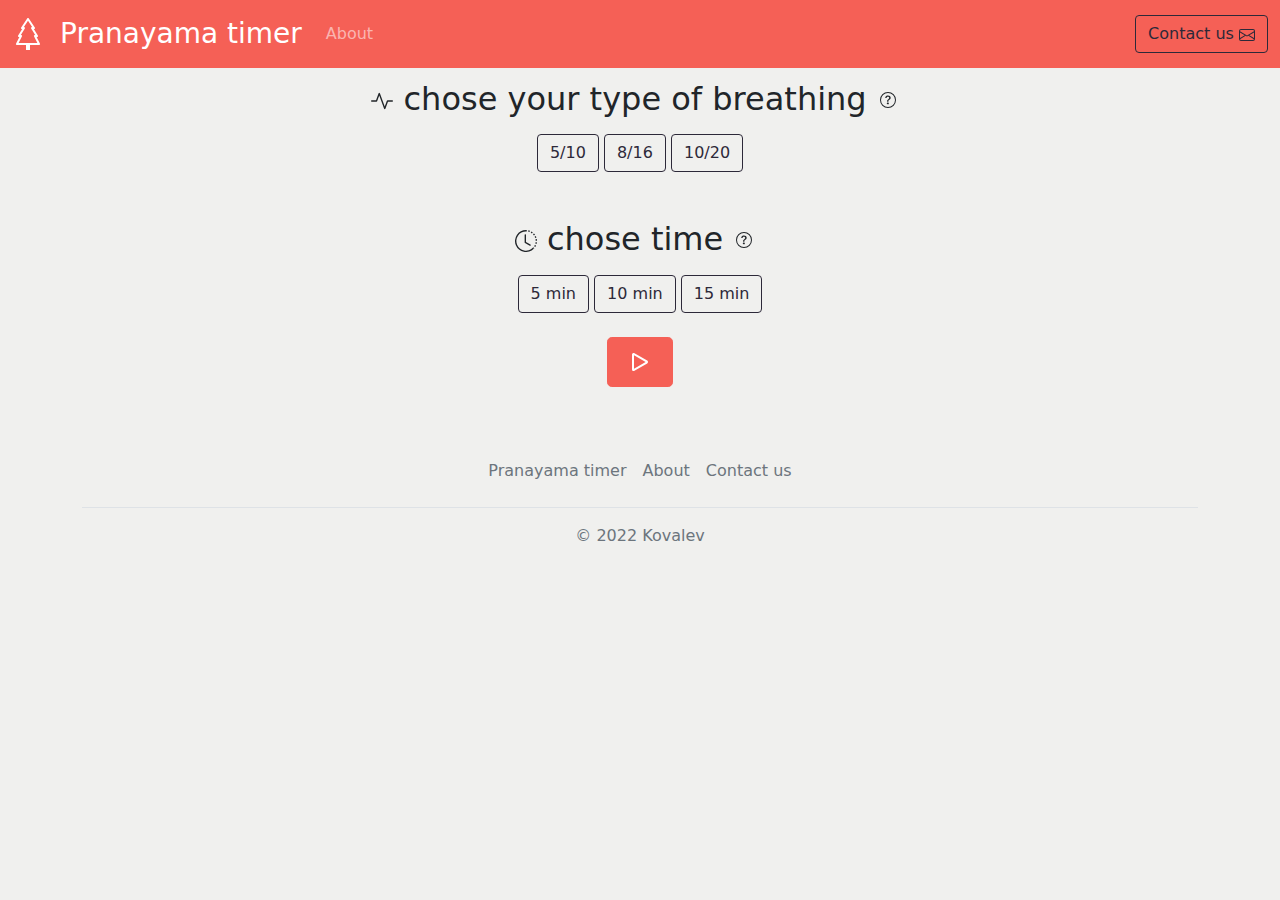
==== index.html @ d6c2ddc8 "Add files via upload" ====
<!DOCTYPE html>
<html lang="en">
<head>
    <meta charset="UTF-8">
    <link href="css/bootstrap.css" rel="stylesheet">
    <meta name="viewport" content="width=device-width, initial-scale=1, maximum-scale=1">
    <link href="css.css" rel="stylesheet">
    <title>Pranayama timer</title>
    <link rel="preconnect" href="https://fonts.googleapis.com">
    <link rel="preconnect" href="https://fonts.gstatic.com" crossorigin>
    <link href="https://fonts.googleapis.com/css2?family=Josefin+Sans:ital,wght@1,200&display=swap" rel="stylesheet">

</head>
<body class="bg-body3" id="body">

<header>
    <nav class="navbar navbar-expand-md navbar-dark fixed-top bg-body2" id="nav">

        <div class="container-fluid">
            <a class="navbar-brand" href="index.html">
                <svg xmlns="http://www.w3.org/2000/svg" width="32" height="32" fill="currentColor" class="bi bi-tree"
                     viewBox="0 0 16 16">
                    <path d="M8.416.223a.5.5 0 0 0-.832 0l-3 4.5A.5.5 0 0 0 5 5.5h.098L3.076 8.735A.5.5 0 0 0 3.5 9.5h.191l-1.638 3.276a.5.5 0 0 0 .447.724H7V16h2v-2.5h4.5a.5.5 0 0 0 .447-.724L12.31 9.5h.191a.5.5 0 0 0 .424-.765L10.902 5.5H11a.5.5 0 0 0 .416-.777l-3-4.5zM6.437 4.758A.5.5 0 0 0 6 4.5h-.066L8 1.401 10.066 4.5H10a.5.5 0 0 0-.424.765L11.598 8.5H11.5a.5.5 0 0 0-.447.724L12.69 12.5H3.309l1.638-3.276A.5.5 0 0 0 4.5 8.5h-.098l2.022-3.235a.5.5 0 0 0 .013-.507z"/>
                </svg>
            </a>
            <a class="navbar-brand fs-3" href="index.html">Pranayama timer</a>
            <button class="navbar-toggler" type="button" data-bs-toggle="collapse" data-bs-target="#navbarNav"
                    aria-controls="navbarNav" aria-expanded="false" aria-label="Toggle navigation">
                <span class="navbar-toggler-icon"></span>
            </button>
            <div class="collapse navbar-collapse" id="navbarNav">

                <ul class="navbar-nav me-auto mb-2 mb-md-0 ">

                    <li class="nav-item">
                        <a class="nav-link " href="About.html">About</a>
                    </li>
                </ul>
            </div>
            <a class="btn btn-outline-my1" role="button" href="Contact.html">
                Contact us
                <svg xmlns="http://www.w3.org/2000/svg" width="16" height="16" fill="currentColor" class="bi bi-envelope" viewBox="0 0 16 16">
                    <path d="M0 4a2 2 0 0 1 2-2h12a2 2 0 0 1 2 2v8a2 2 0 0 1-2 2H2a2 2 0 0 1-2-2V4Zm2-1a1 1 0 0 0-1 1v.217l7 4.2 7-4.2V4a1 1 0 0 0-1-1H2Zm13 2.383-4.708 2.825L15 11.105V5.383Zm-.034 6.876-5.64-3.471L8 9.583l-1.326-.795-5.64 3.47A1 1 0 0 0 2 13h12a1 1 0 0 0 .966-.741ZM1 11.105l4.708-2.897L1 5.383v5.722Z"/>
                </svg>
            </a>
        </div>

    </nav>
</header>

<div class="container2">

</div>

<div class="container text-center">
    <div class="d-flex justify-content-center">
        <h2 class="fw-normal textP">
            <svg xmlns="http://www.w3.org/2000/svg" width="22" height="22" fill="currentColor" class="bi bi-activity" viewBox="0 0 16 16">
                <path fill-rule="evenodd" d="M6 2a.5.5 0 0 1 .47.33L10 12.036l1.53-4.208A.5.5 0 0 1 12 7.5h3.5a.5.5 0 0 1 0 1h-3.15l-1.88 5.17a.5.5 0 0 1-.94 0L6 3.964 4.47 8.171A.5.5 0 0 1 4 8.5H.5a.5.5 0 0 1 0-1h3.15l1.88-5.17A.5.5 0 0 1 6 2Z"/>
            </svg>
            chose your type of breathing
        </h2>
        <a class="btn" data-bs-toggle="collapse" href="#text" role="button"
           aria-expanded="false" aria-controls="text">
            <svg xmlns="http://www.w3.org/2000/svg" width="16" height="16" fill="currentColor"
                 class="bi bi-question-circle" viewBox="0 0 16 16">
                <path d="M8 15A7 7 0 1 1 8 1a7 7 0 0 1 0 14zm0 1A8 8 0 1 0 8 0a8 8 0 0 0 0 16z"/>
                <path d="M5.255 5.786a.237.237 0 0 0 .241.247h.825c.138 0 .248-.113.266-.25.09-.656.54-1.134 1.342-1.134.686 0 1.314.343 1.314 1.168 0 .635-.374.927-.965 1.371-.673.489-1.206 1.06-1.168 1.987l.003.217a.25.25 0 0 0 .25.246h.811a.25.25 0 0 0 .25-.25v-.105c0-.718.273-.927 1.01-1.486.609-.463 1.244-.977 1.244-2.056 0-1.511-1.276-2.241-2.673-2.241-1.267 0-2.655.59-2.75 2.286zm1.557 5.763c0 .533.425.927 1.01.927.609 0 1.028-.394 1.028-.927 0-.552-.42-.94-1.029-.94-.584 0-1.009.388-1.009.94z"/>
            </svg>
        </a>
    </div>


</div>
<div class="container text-center mt-2">
    <input type="radio" class="btn-check" name="options" id="option1" autocomplete="off">
    <label class="btn btn-outline-my1" for="option1">5/10</label>

    <input type="radio" class="btn-check" name="options" id="option2" autocomplete="off">
    <label class="btn btn-outline-my1" for="option2">8/16</label>

    <input type="radio" class="btn-check" name="options" id="option3" autocomplete="off">
    <label class="btn btn-outline-my1" for="option3">10/20</label>

</div>

<div class="container mt-5">
    <div class="container d-flex justify-content-center">
        <h2 class="fw-normal textP">
            <svg xmlns="http://www.w3.org/2000/svg" width="22" height="22" fill="currentColor"
                 class="bi bi-clock-history" viewBox="0 0 16 16">
                <path d="M8.515 1.019A7 7 0 0 0 8 1V0a8 8 0 0 1 .589.022l-.074.997zm2.004.45a7.003 7.003 0 0 0-.985-.299l.219-.976c.383.086.76.2 1.126.342l-.36.933zm1.37.71a7.01 7.01 0 0 0-.439-.27l.493-.87a8.025 8.025 0 0 1 .979.654l-.615.789a6.996 6.996 0 0 0-.418-.302zm1.834 1.79a6.99 6.99 0 0 0-.653-.796l.724-.69c.27.285.52.59.747.91l-.818.576zm.744 1.352a7.08 7.08 0 0 0-.214-.468l.893-.45a7.976 7.976 0 0 1 .45 1.088l-.95.313a7.023 7.023 0 0 0-.179-.483zm.53 2.507a6.991 6.991 0 0 0-.1-1.025l.985-.17c.067.386.106.778.116 1.17l-1 .025zm-.131 1.538c.033-.17.06-.339.081-.51l.993.123a7.957 7.957 0 0 1-.23 1.155l-.964-.267c.046-.165.086-.332.12-.501zm-.952 2.379c.184-.29.346-.594.486-.908l.914.405c-.16.36-.345.706-.555 1.038l-.845-.535zm-.964 1.205c.122-.122.239-.248.35-.378l.758.653a8.073 8.073 0 0 1-.401.432l-.707-.707z"/>
                <path d="M8 1a7 7 0 1 0 4.95 11.95l.707.707A8.001 8.001 0 1 1 8 0v1z"/>
                <path d="M7.5 3a.5.5 0 0 1 .5.5v5.21l3.248 1.856a.5.5 0 0 1-.496.868l-3.5-2A.5.5 0 0 1 7 9V3.5a.5.5 0 0 1 .5-.5z"/>
            </svg>
            chose time
        </h2>
        <a class="btn" data-bs-toggle="collapse" href="#text2" role="button"
           aria-expanded="false" aria-controls="text2">
            <svg xmlns="http://www.w3.org/2000/svg" width="16" height="16" fill="currentColor"
                 class="bi bi-question-circle" viewBox="0 0 16 16">
                <path d="M8 15A7 7 0 1 1 8 1a7 7 0 0 1 0 14zm0 1A8 8 0 1 0 8 0a8 8 0 0 0 0 16z"/>
                <path d="M5.255 5.786a.237.237 0 0 0 .241.247h.825c.138 0 .248-.113.266-.25.09-.656.54-1.134 1.342-1.134.686 0 1.314.343 1.314 1.168 0 .635-.374.927-.965 1.371-.673.489-1.206 1.06-1.168 1.987l.003.217a.25.25 0 0 0 .25.246h.811a.25.25 0 0 0 .25-.25v-.105c0-.718.273-.927 1.01-1.486.609-.463 1.244-.977 1.244-2.056 0-1.511-1.276-2.241-2.673-2.241-1.267 0-2.655.59-2.75 2.286zm1.557 5.763c0 .533.425.927 1.01.927.609 0 1.028-.394 1.028-.927 0-.552-.42-.94-1.029-.94-.584 0-1.009.388-1.009.94z"/>
            </svg>
        </a>
    </div>

    <div class="position-fixed top-50 start-0 translate-middle-y" style="z-index: 11">

    </div>

    <div aria-live="polite" aria-atomic="true" class="position-relative">
        <!-- Позиционируйте его: -->
        <!-- - `.toast-container` для промежутка между тостами -->
        <!-- - `.position-absolute`, `top-0` & `end-0` чтобы тосты располагались в правом верхнем углу -->
        <!-- - `.p-3` чтобы тосты не прилипали к краю контейнера  -->
        <div class="toast-container position-absolute top-50 start-0 translate-middle-y">

            <!-- Затем положите тосты внутрь -->
            <div id="text" class="toast align-items-center bg-my1 text-light" role="alert" aria-live="assertive"
                 aria-atomic="true">
                <div class="toast-header">
                    <svg xmlns="http://www.w3.org/2000/svg" width="16" height="16" fill="currentColor"
                         class="bi bi-question-octagon" viewBox="0 0 16 16">
                        <path d="M4.54.146A.5.5 0 0 1 4.893 0h6.214a.5.5 0 0 1 .353.146l4.394 4.394a.5.5 0 0 1 .146.353v6.214a.5.5 0 0 1-.146.353l-4.394 4.394a.5.5 0 0 1-.353.146H4.893a.5.5 0 0 1-.353-.146L.146 11.46A.5.5 0 0 1 0 11.107V4.893a.5.5 0 0 1 .146-.353L4.54.146zM5.1 1 1 5.1v5.8L5.1 15h5.8l4.1-4.1V5.1L10.9 1H5.1z"/>
                        <path d="M5.255 5.786a.237.237 0 0 0 .241.247h.825c.138 0 .248-.113.266-.25.09-.656.54-1.134 1.342-1.134.686 0 1.314.343 1.314 1.168 0 .635-.374.927-.965 1.371-.673.489-1.206 1.06-1.168 1.987l.003.217a.25.25 0 0 0 .25.246h.811a.25.25 0 0 0 .25-.25v-.105c0-.718.273-.927 1.01-1.486.609-.463 1.244-.977 1.244-2.056 0-1.511-1.276-2.241-2.673-2.241-1.267 0-2.655.59-2.75 2.286zm1.557 5.763c0 .533.425.927 1.01.927.609 0 1.028-.394 1.028-.927 0-.552-.42-.94-1.029-.94-.584 0-1.009.388-1.009.94z"/>
                    </svg>
                    <strong class="me-auto"> Help</strong>
                    <button type="button" class="btn-close me-2 m-auto" data-bs-dismiss="toast" aria-label="Закрыть">
                    </button>
                </div>
                <div class="toast-body">
                    Smooth exhalation, should be about
                    <b>twice as long as the inhalation</b>,
                    the ratio of inhalation and exhalation is <b>1:2</b>
                </div>

            </div>

            <div id="text2" class="toast align-items-center bg-my1 text-light" role="alert" aria-live="assertive"
                 aria-atomic="true">
                <div class="toast-header">
                    <svg xmlns="http://www.w3.org/2000/svg" width="16" height="16" fill="currentColor"
                         class="bi bi-question-octagon" viewBox="0 0 16 16">
                        <path d="M4.54.146A.5.5 0 0 1 4.893 0h6.214a.5.5 0 0 1 .353.146l4.394 4.394a.5.5 0 0 1 .146.353v6.214a.5.5 0 0 1-.146.353l-4.394 4.394a.5.5 0 0 1-.353.146H4.893a.5.5 0 0 1-.353-.146L.146 11.46A.5.5 0 0 1 0 11.107V4.893a.5.5 0 0 1 .146-.353L4.54.146zM5.1 1 1 5.1v5.8L5.1 15h5.8l4.1-4.1V5.1L10.9 1H5.1z"/>
                        <path d="M5.255 5.786a.237.237 0 0 0 .241.247h.825c.138 0 .248-.113.266-.25.09-.656.54-1.134 1.342-1.134.686 0 1.314.343 1.314 1.168 0 .635-.374.927-.965 1.371-.673.489-1.206 1.06-1.168 1.987l.003.217a.25.25 0 0 0 .25.246h.811a.25.25 0 0 0 .25-.25v-.105c0-.718.273-.927 1.01-1.486.609-.463 1.244-.977 1.244-2.056 0-1.511-1.276-2.241-2.673-2.241-1.267 0-2.655.59-2.75 2.286zm1.557 5.763c0 .533.425.927 1.01.927.609 0 1.028-.394 1.028-.927 0-.552-.42-.94-1.029-.94-.584 0-1.009.388-1.009.94z"/>
                    </svg>
                    <strong class="me-auto"> Help</strong>
                    <button type="button" class="btn-close me-2 m-auto" data-bs-dismiss="toast" aria-label="Закрыть">
                    </button>
                </div>
                <div class="toast-body">
                    how long time do you want to practice?
                </div>

            </div>

        </div>
    </div>


    <div class="container text-center mt-2">
        <input type="radio" class="btn-check" name="options2" id="option4" autocomplete="off">
        <label class="btn btn-outline-my1" for="option4">5 min</label>

        <input type="radio" class="btn-check" name="options2" id="option5" autocomplete="off">
        <label class="btn btn-outline-my1" for="option5">10 min</label>

        <input type="radio" class="btn-check" name="options2" id="option6" autocomplete="off">
        <label class="btn btn-outline-my1" for="option6">15 min</label>

    </div>
</div>



<div class="container text-center mt-4">
    <a class="btn btn-lg btn-my1" id="button" role="button" href="#text3" data-bs-toggle="collapse" aria-expanded="false"
       aria-controls="text3">
        <svg xmlns="http://www.w3.org/2000/svg" width="32" height="32" fill="currentColor" class="bi bi-play"
             viewBox="0 0 16 16">
            <path d="M10.804 8 5 4.633v6.734L10.804 8zm.792-.696a.802.802 0 0 1 0 1.392l-6.363 3.692C4.713 12.69 4 12.345 4 11.692V4.308c0-.653.713-.998 1.233-.696l6.363 3.692z"/>
        </svg>
    </a>

    <div class="position-fixed top-50 start-50 translate-middle p-3" style="z-index: 11">
        <div id="text3" class="toast align-items-center bg-my2 text-light" role="alert" aria-live="assertive"
             aria-atomic="true">
            <div class="toast-header">
                <svg xmlns="http://www.w3.org/2000/svg" width="16" height="16" fill="currentColor" class="bi bi-hourglass-bottom" viewBox="0 0 16 16">
                    <path d="M2 1.5a.5.5 0 0 1 .5-.5h11a.5.5 0 0 1 0 1h-1v1a4.5 4.5 0 0 1-2.557 4.06c-.29.139-.443.377-.443.59v.7c0 .213.154.451.443.59A4.5 4.5 0 0 1 12.5 13v1h1a.5.5 0 0 1 0 1h-11a.5.5 0 1 1 0-1h1v-1a4.5 4.5 0 0 1 2.557-4.06c.29-.139.443-.377.443-.59v-.7c0-.213-.154-.451-.443-.59A4.5 4.5 0 0 1 3.5 3V2h-1a.5.5 0 0 1-.5-.5zm2.5.5v1a3.5 3.5 0 0 0 1.989 3.158c.533.256 1.011.791 1.011 1.491v.702s.18.149.5.149.5-.15.5-.15v-.7c0-.701.478-1.236 1.011-1.492A3.5 3.5 0 0 0 11.5 3V2h-7z"/>
                </svg>
                <strong class="me-auto">Practice</strong>
                <button type="button" id="buttonClose" class="btn-close me-2 m-auto" data-bs-dismiss="toast" aria-label="Закрыть">
                </button>
            </div>
            <div class="toast-body">
                <div class="container">
                    <div class="container d-flex flex-row justify-content-center rounded-3">
                        <div id="timer" style="font-size: 5em;">00</div>
                        <div id="timer2" style="font-size: 5em;">:</div>
                        <div id="timer3" style="font-size: 5em;">00</div>
                    </div>
                    <script src="timer.js"></script>
                </div>


                <div class="container text-center">
                    <p class="border" style="font-size: 5em" id="timerIn">0</p>
                </div>
            </div>

        </div>
    </div>
</div>


<div class="container mt-5">
    <footer class="py-3 my-4">
        <ul class="nav justify-content-center border-bottom pb-3 mb-3">
            <li class="nav-item"><a href="index.html" class="nav-link px-2 text-muted">Pranayama timer</a></li>
            <li class="nav-item"><a href="#" class="nav-link px-2 text-muted">About</a></li>
            <li class="nav-item"><a href="#" class="nav-link px-2 text-muted">Contact us</a></li>
        </ul>
        <p class="text-center text-muted">&copy; 2022 Kovalev</p>
    </footer>
</div>

<script src="breath.js"></script>
<script src="color.js"></script>


<script src="js/bootstrap.bundle.js"></script>
</body>
</html>
---- css.css ----
.container2{
    margin-top: 5em;
}

@media (min-width: 1000px)  {
    .container2 {
        margin-top: 5em;
    }
}

@media (max-width: 830px) and (min-width: 620px) {
    .container2 {
        margin-top: 5em;
    }
}

@media (max-width: 576px) and (min-width: 0px){
    .container2 {
        margin: 5em 0;
    }
}
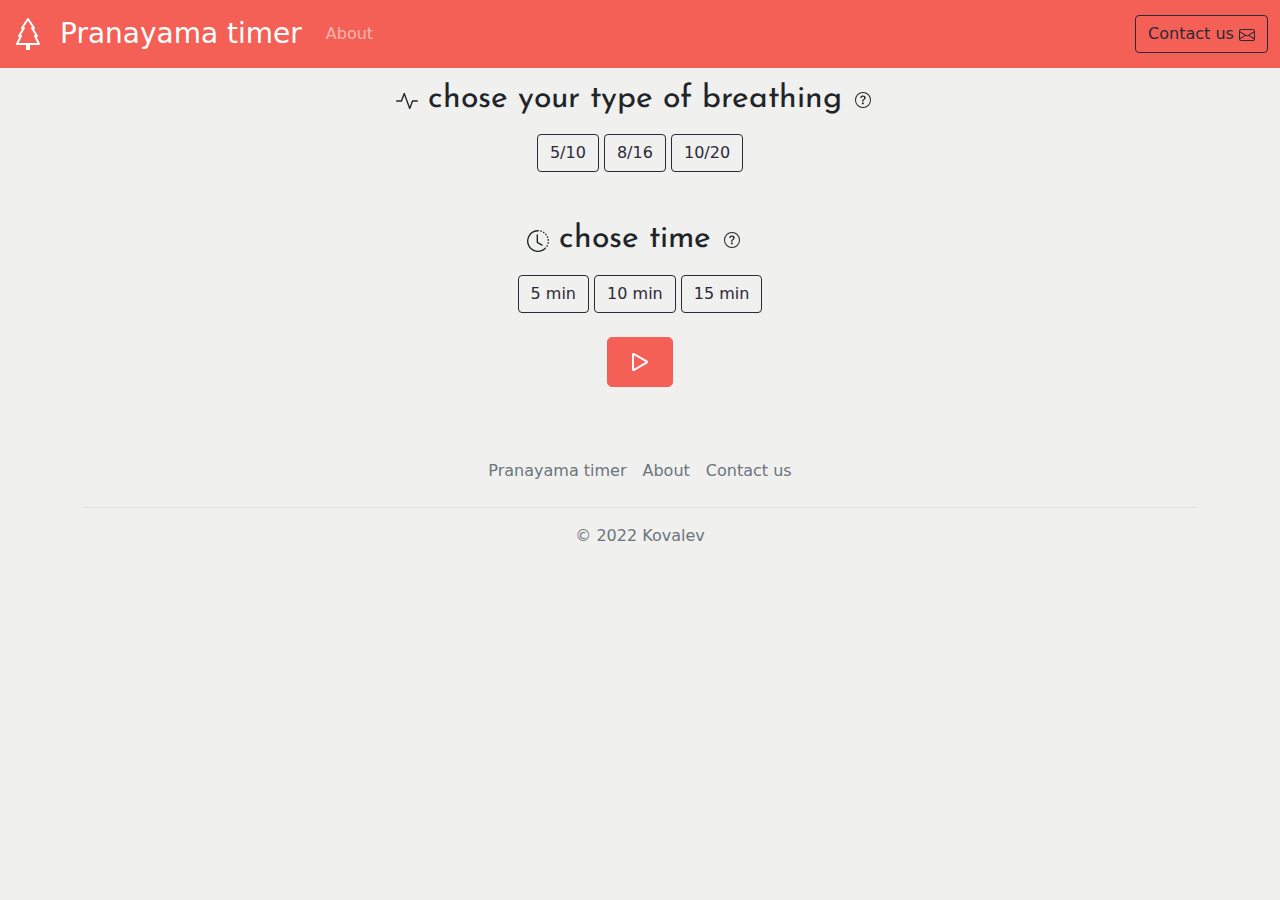
==== commit a5c91b77: "Add files via upload" ====
--- a/index.html
+++ b/index.html
@@ -36,13 +36,15 @@
                         <a class="nav-link " href="About.html">About</a>
                     </li>
                 </ul>
-            </div>
-            <a class="btn btn-outline-my1" role="button" href="Contact.html">
-                Contact us
-                <svg xmlns="http://www.w3.org/2000/svg" width="16" height="16" fill="currentColor" class="bi bi-envelope" viewBox="0 0 16 16">
-                    <path d="M0 4a2 2 0 0 1 2-2h12a2 2 0 0 1 2 2v8a2 2 0 0 1-2 2H2a2 2 0 0 1-2-2V4Zm2-1a1 1 0 0 0-1 1v.217l7 4.2 7-4.2V4a1 1 0 0 0-1-1H2Zm13 2.383-4.708 2.825L15 11.105V5.383Zm-.034 6.876-5.64-3.471L8 9.583l-1.326-.795-5.64 3.47A1 1 0 0 0 2 13h12a1 1 0 0 0 .966-.741ZM1 11.105l4.708-2.897L1 5.383v5.722Z"/>
-                </svg>
-            </a>
+
+                <a class="btn btn-outline-my1" role="button" href="Contact.html">
+                    Contact us
+                    <svg xmlns="http://www.w3.org/2000/svg" width="16" height="16" fill="currentColor" class="bi bi-envelope" viewBox="0 0 16 16">
+                        <path d="M0 4a2 2 0 0 1 2-2h12a2 2 0 0 1 2 2v8a2 2 0 0 1-2 2H2a2 2 0 0 1-2-2V4Zm2-1a1 1 0 0 0-1 1v.217l7 4.2 7-4.2V4a1 1 0 0 0-1-1H2Zm13 2.383-4.708 2.825L15 11.105V5.383Zm-.034 6.876-5.64-3.471L8 9.583l-1.326-.795-5.64 3.47A1 1 0 0 0 2 13h12a1 1 0 0 0 .966-.741ZM1 11.105l4.708-2.897L1 5.383v5.722Z"/>
+                    </svg>
+                </a>
+            </div>
+
         </div>
 
     </nav>
--- a/css.css
+++ b/css.css
@@ -20,3 +20,6 @@
     }
 }
 
+.textP{
+    font-family:'Josefin Sans', sans-serif;
+}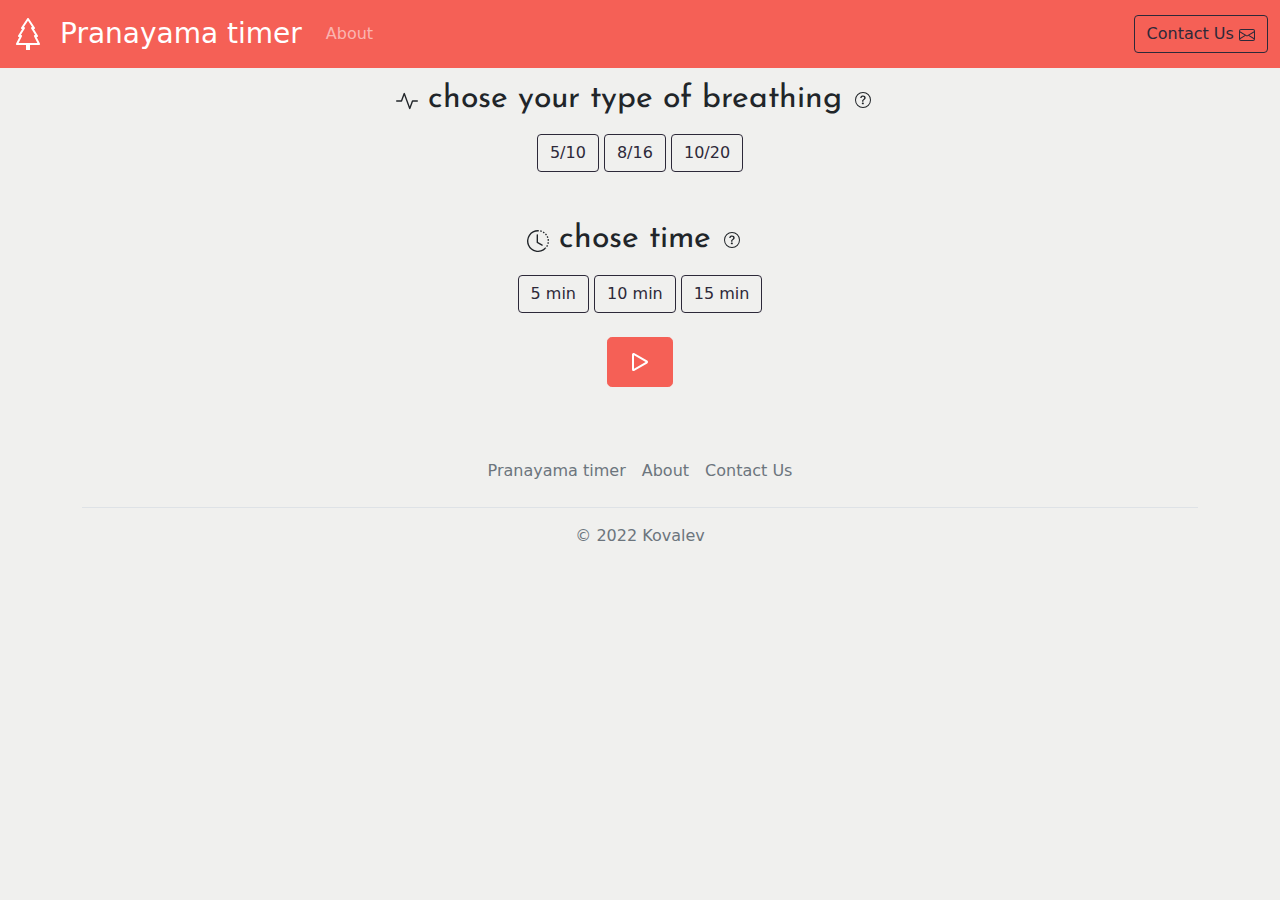
==== commit bdf3b42d: "Add files via upload" ====
--- a/index.html
+++ b/index.html
@@ -38,7 +38,7 @@
                 </ul>
 
                 <a class="btn btn-outline-my1" role="button" href="Contact.html">
-                    Contact us
+                    Contact Us
                     <svg xmlns="http://www.w3.org/2000/svg" width="16" height="16" fill="currentColor" class="bi bi-envelope" viewBox="0 0 16 16">
                         <path d="M0 4a2 2 0 0 1 2-2h12a2 2 0 0 1 2 2v8a2 2 0 0 1-2 2H2a2 2 0 0 1-2-2V4Zm2-1a1 1 0 0 0-1 1v.217l7 4.2 7-4.2V4a1 1 0 0 0-1-1H2Zm13 2.383-4.708 2.825L15 11.105V5.383Zm-.034 6.876-5.64-3.471L8 9.583l-1.326-.795-5.64 3.47A1 1 0 0 0 2 13h12a1 1 0 0 0 .966-.741ZM1 11.105l4.708-2.897L1 5.383v5.722Z"/>
                     </svg>
@@ -222,7 +222,7 @@
         <ul class="nav justify-content-center border-bottom pb-3 mb-3">
             <li class="nav-item"><a href="index.html" class="nav-link px-2 text-muted">Pranayama timer</a></li>
             <li class="nav-item"><a href="#" class="nav-link px-2 text-muted">About</a></li>
-            <li class="nav-item"><a href="#" class="nav-link px-2 text-muted">Contact us</a></li>
+            <li class="nav-item"><a href="#" class="nav-link px-2 text-muted">Contact Us</a></li>
         </ul>
         <p class="text-center text-muted">&copy; 2022 Kovalev</p>
     </footer>
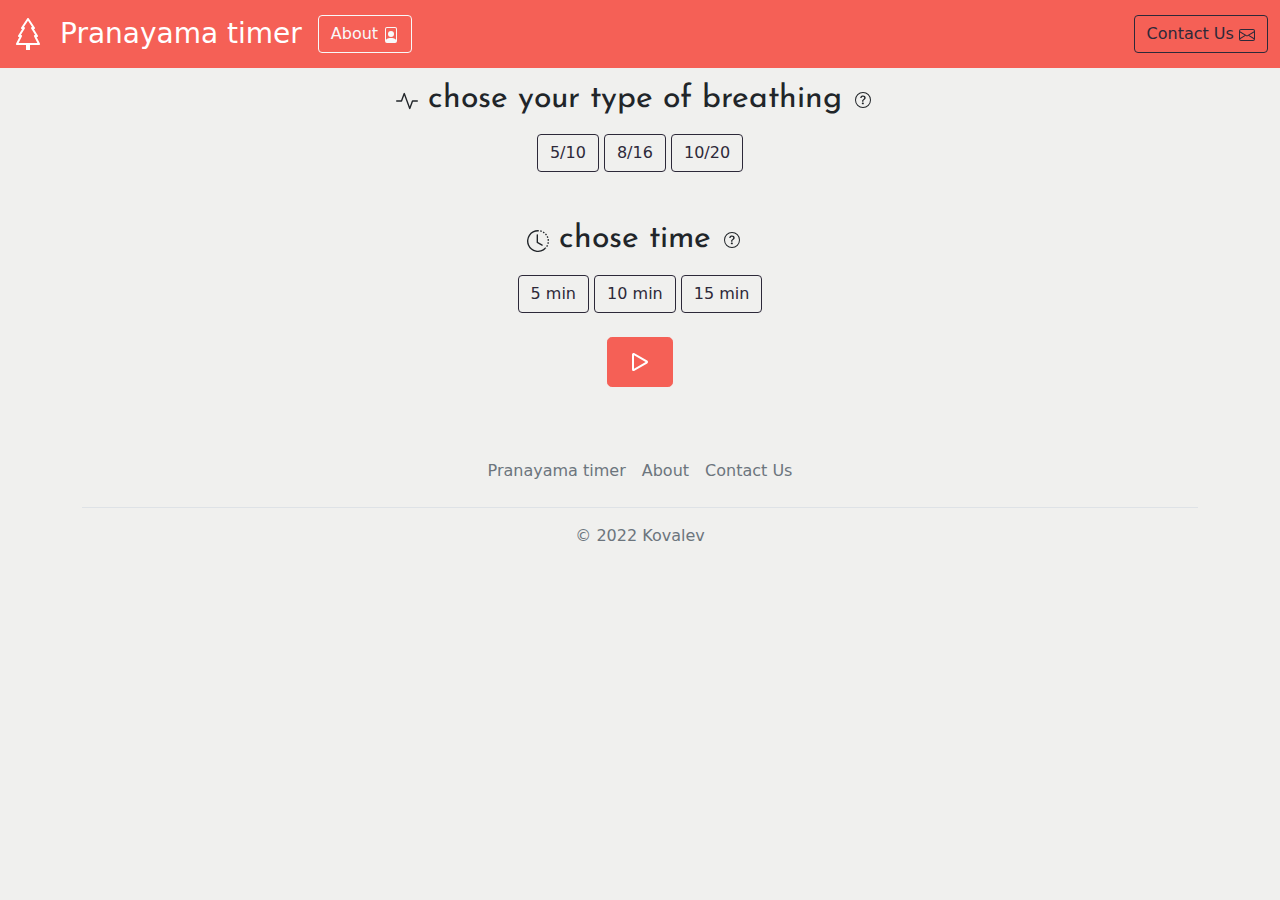
==== commit 930d153b: "Add files via upload" ====
--- a/index.html
+++ b/index.html
@@ -33,10 +33,15 @@
                 <ul class="navbar-nav me-auto mb-2 mb-md-0 ">
 
                     <li class="nav-item">
-                        <a class="nav-link " href="About.html">About</a>
+                        <a class="btn btn-outline-light" role="button" href="About.html">
+                            About
+                            <svg xmlns="http://www.w3.org/2000/svg" width="16" height="16" fill="currentColor" class="bi bi-file-person" viewBox="0 0 16 16">
+                                <path d="M12 1a1 1 0 0 1 1 1v10.755S12 11 8 11s-5 1.755-5 1.755V2a1 1 0 0 1 1-1h8zM4 0a2 2 0 0 0-2 2v12a2 2 0 0 0 2 2h8a2 2 0 0 0 2-2V2a2 2 0 0 0-2-2H4z"/>
+                                <path d="M8 10a3 3 0 1 0 0-6 3 3 0 0 0 0 6z"/>
+                            </svg>
+                        </a>
                     </li>
                 </ul>
-
                 <a class="btn btn-outline-my1" role="button" href="Contact.html">
                     Contact Us
                     <svg xmlns="http://www.w3.org/2000/svg" width="16" height="16" fill="currentColor" class="bi bi-envelope" viewBox="0 0 16 16">
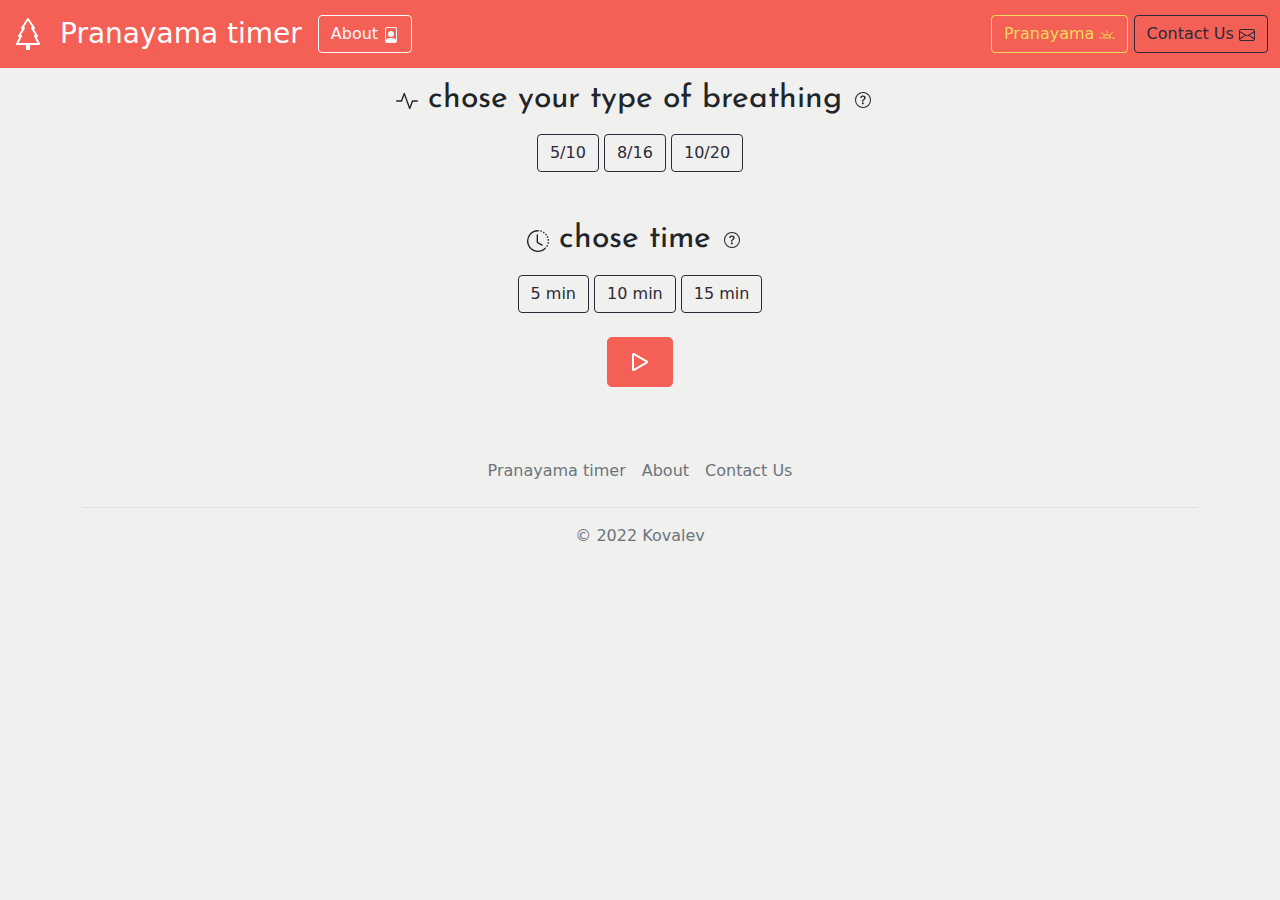
==== commit 4dec174e: "Add files via upload" ====
--- a/index.html
+++ b/index.html
@@ -41,13 +41,24 @@
                             </svg>
                         </a>
                     </li>
+
                 </ul>
-                <a class="btn btn-outline-my1" role="button" href="Contact.html">
-                    Contact Us
-                    <svg xmlns="http://www.w3.org/2000/svg" width="16" height="16" fill="currentColor" class="bi bi-envelope" viewBox="0 0 16 16">
-                        <path d="M0 4a2 2 0 0 1 2-2h12a2 2 0 0 1 2 2v8a2 2 0 0 1-2 2H2a2 2 0 0 1-2-2V4Zm2-1a1 1 0 0 0-1 1v.217l7 4.2 7-4.2V4a1 1 0 0 0-1-1H2Zm13 2.383-4.708 2.825L15 11.105V5.383Zm-.034 6.876-5.64-3.471L8 9.583l-1.326-.795-5.64 3.47A1 1 0 0 0 2 13h12a1 1 0 0 0 .966-.741ZM1 11.105l4.708-2.897L1 5.383v5.722Z"/>
-                    </svg>
-                </a>
+                <div class="">
+                    <a class="btn btn-outline-main me-auto" role="button" href="Pranayama.html">
+                        Pranayama
+                        <svg xmlns="http://www.w3.org/2000/svg" width="16" height="16" fill="currentColor" class="bi bi-brightness-alt-high" viewBox="0 0 16 16">
+                            <path d="M8 3a.5.5 0 0 1 .5.5v2a.5.5 0 0 1-1 0v-2A.5.5 0 0 1 8 3zm8 8a.5.5 0 0 1-.5.5h-2a.5.5 0 0 1 0-1h2a.5.5 0 0 1 .5.5zm-13.5.5a.5.5 0 0 0 0-1h-2a.5.5 0 0 0 0 1h2zm11.157-6.157a.5.5 0 0 1 0 .707l-1.414 1.414a.5.5 0 1 1-.707-.707l1.414-1.414a.5.5 0 0 1 .707 0zm-9.9 2.121a.5.5 0 0 0 .707-.707L3.05 5.343a.5.5 0 1 0-.707.707l1.414 1.414zM8 7a4 4 0 0 0-4 4 .5.5 0 0 0 .5.5h7a.5.5 0 0 0 .5-.5 4 4 0 0 0-4-4zm0 1a3 3 0 0 1 2.959 2.5H5.04A3 3 0 0 1 8 8z"/>
+                        </svg>
+                    </a>
+
+                    <a class="btn btn-outline-my1 me-auto" role="button" href="Contact.html">
+                        Contact Us
+                        <svg xmlns="http://www.w3.org/2000/svg" width="16" height="16" fill="currentColor" class="bi bi-envelope" viewBox="0 0 16 16">
+                            <path d="M0 4a2 2 0 0 1 2-2h12a2 2 0 0 1 2 2v8a2 2 0 0 1-2 2H2a2 2 0 0 1-2-2V4Zm2-1a1 1 0 0 0-1 1v.217l7 4.2 7-4.2V4a1 1 0 0 0-1-1H2Zm13 2.383-4.708 2.825L15 11.105V5.383Zm-.034 6.876-5.64-3.471L8 9.583l-1.326-.795-5.64 3.47A1 1 0 0 0 2 13h12a1 1 0 0 0 .966-.741ZM1 11.105l4.708-2.897L1 5.383v5.722Z"/>
+                        </svg>
+                    </a>
+                </div>
+
             </div>
 
         </div>
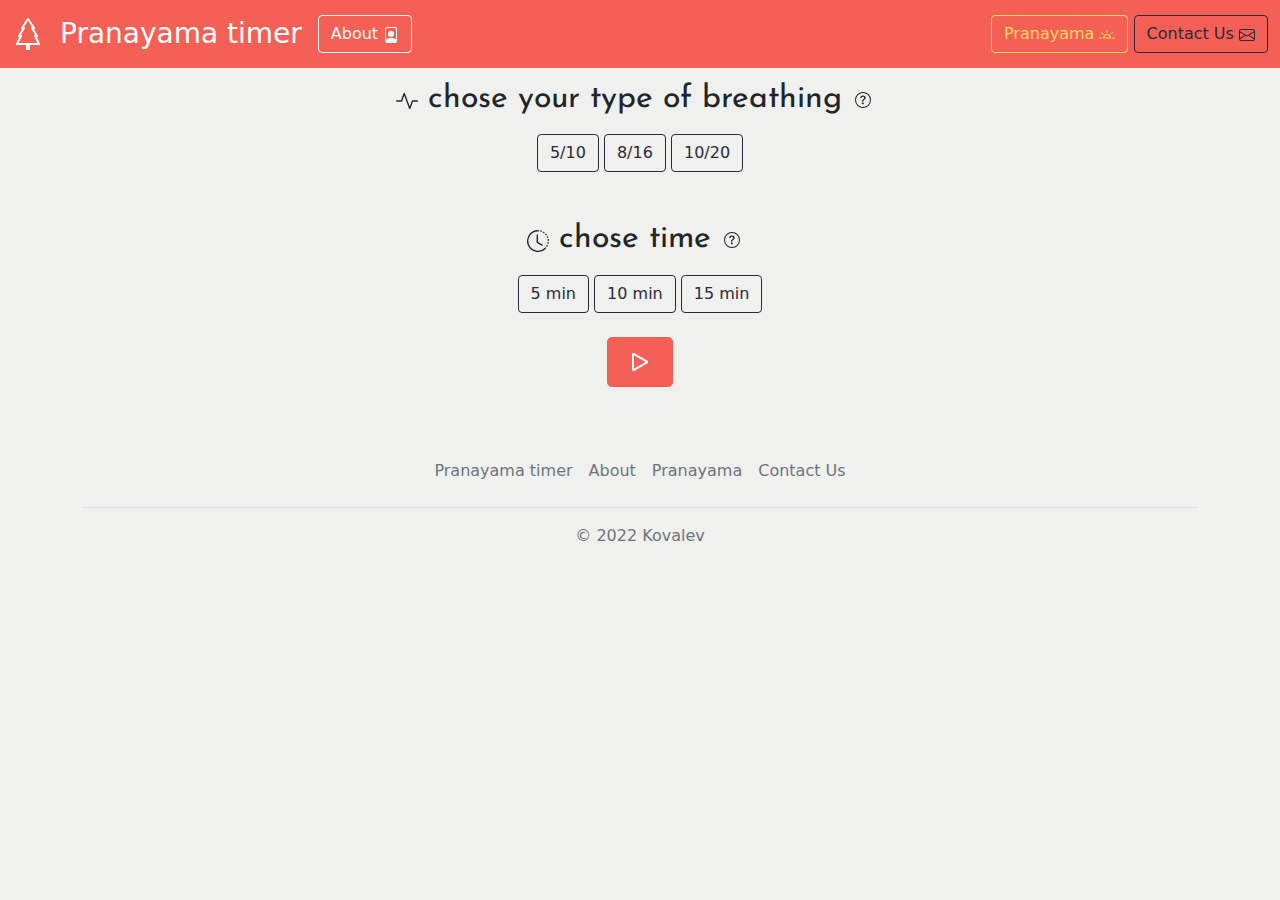
==== commit b3d45f27: "Add files via upload" ====
--- a/index.html
+++ b/index.html
@@ -237,8 +237,9 @@
     <footer class="py-3 my-4">
         <ul class="nav justify-content-center border-bottom pb-3 mb-3">
             <li class="nav-item"><a href="index.html" class="nav-link px-2 text-muted">Pranayama timer</a></li>
-            <li class="nav-item"><a href="#" class="nav-link px-2 text-muted">About</a></li>
-            <li class="nav-item"><a href="#" class="nav-link px-2 text-muted">Contact Us</a></li>
+            <li class="nav-item"><a href="About.html" class="nav-link px-2 text-muted">About</a></li>
+            <li class="nav-item"><a href="Pranayama.html" class="nav-link px-2 text-muted">Pranayama</a></li>
+            <li class="nav-item"><a href="Contact.html" class="nav-link px-2 text-muted">Contact Us</a></li>
         </ul>
         <p class="text-center text-muted">&copy; 2022 Kovalev</p>
     </footer>
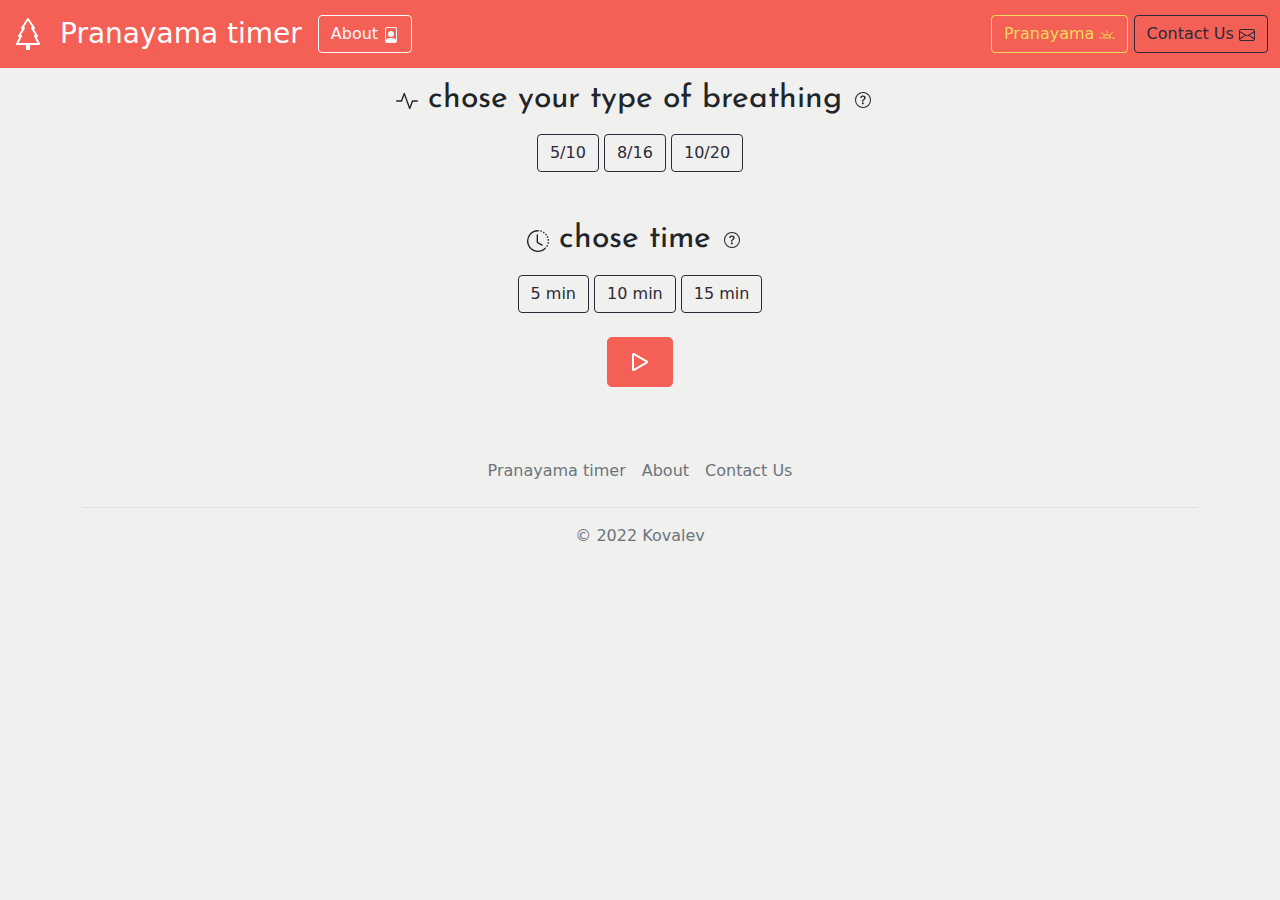
==== commit 5f279411: "Add files via upload" ====
--- a/index.html
+++ b/index.html
@@ -238,7 +238,6 @@
         <ul class="nav justify-content-center border-bottom pb-3 mb-3">
             <li class="nav-item"><a href="index.html" class="nav-link px-2 text-muted">Pranayama timer</a></li>
             <li class="nav-item"><a href="About.html" class="nav-link px-2 text-muted">About</a></li>
-            <li class="nav-item"><a href="Pranayama.html" class="nav-link px-2 text-muted">Pranayama</a></li>
             <li class="nav-item"><a href="Contact.html" class="nav-link px-2 text-muted">Contact Us</a></li>
         </ul>
         <p class="text-center text-muted">&copy; 2022 Kovalev</p>
